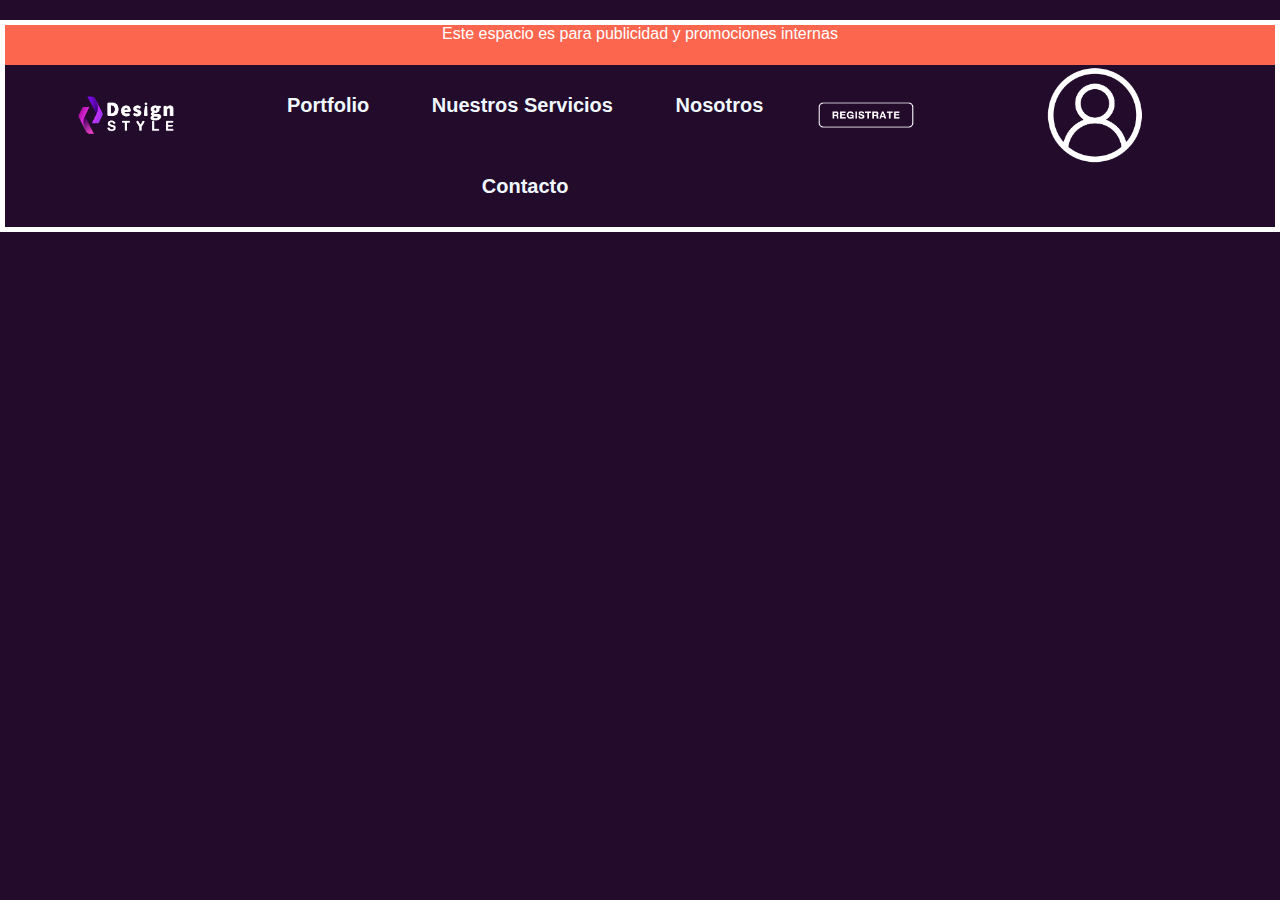
==== index.html @ 9b6f35c1 "Edicion html y agregar css" ====
<!DOCTYPE html>
<html lang="en">
<head>
    <meta charset="UTF-8">
    <meta http-equiv="X-UA-Compatible" content="IE=edge">
    <meta name="viewport" content="width=device-width, initial-scale=1.0">
    <title> Desing Style - Sitio Web </title>
    <link rel="stylesheet" href="./assets/css/style.css" />
</head>
<body>

    <header id="navegador">

        <div class="promocional">
            <p>Este espacio es para publicidad y promociones internas</p>
        </div>

        <div class="logo">   
            <a href="./index.html"><img src="./assets/img/logo pruebas-02.png" ></a>
        </div>

        <div class="navbar">
            <nav>
                <ul>
                    <li><a href="./enlaces/portfolio.html" target="_blank">Portfolio</a></li>
                    <li><a href="./enlaces/nuestross.html" target="_blank">Nuestros Servicios</a></li>
                    <li><a href="./enlaces/nosotros.html" target="_blank">Nosotros</a></li>
                    <li><a href="./enlaces/contacto.html" target="_blank">Contacto</a></li>
                </ul>
            </nav>
        </div>

        <div class="user">
           <a href="*"><img src="./assets/img/logo pruebas-04.png" target="_blank"><a>
            
        </div>

        <div class="login">
            <a href="*"><img class="user" src="./assets/img/logo pruebas-03.png" target="_blank"></a>
            
        </div>

    </header>
  
    <!-- /*<article class="informacion_principal">
        
        <div class="foto__inspiracional">
            <img class="foto" src="./assets/img/logo pruebas_ilustración.png">

        </div>

        <div class="encabezado__titulo">
            <section class="subtitulo_principal">
                <h2>Estas listo para una experiencia</h2>

            </section>

            <section class="titulo_principal">
                <h1>DESING STYLE</h1>

            </section>

            <section class="parrafo_principal">
                <p>Vive el diseño y la potenciación de tu marca, con los diseños personalizados que tenemos para ti, registrate y descubre lo que tenemos para ti... </p>

            </section>

        </div>
    </article>

    <section class="division__objetivos">

        <div class="titulo__objetivos">
            <h3>OBJETIVOS</h3>
        </div>

        <div class="objetivos__list">

            <div class="servicio__online">
                <div>
                    <img src="./assets/img/logo pruebas_OBJETIVOS-07.PNG">
                </div>

                <div>
                    <h4>Titulo</h4>
                    <p>Lorem ipsum dolor, sit amet consectetur adipisicing elit. Rem eaque amet cumque mollitia natus. Dolorum omnis beatae porro quaerat consequuntur vero, sit est nobis, cumque a asperiores quo expedita quod.</p>
                </div>

            </div>

            <div class="aumento__ranking">
                <div>
                    <img src="./assets/img/logo pruebas_OBJETIVOS-08.png">
                </div>

                <div>
                    <h4>Titulo</h4>
                    <p>Lorem ipsum dolor, sit amet consectetur adipisicing elit. Rem eaque amet cumque mollitia natus. Dolorum omnis beatae porro quaerat consequuntur vero, sit est nobis, cumque a asperiores quo expedita quod.</p>
                </div>

            </div>

            <div class="avanzar">
                <div>
                    <img src="./assets/img/logo pruebas_OBJETIVOS-09.png">
                </div>

                <div>
                    <h4>Titulo</h4>
                    <p>Lorem ipsum dolor, sit amet consectetur adipisicing elit. Rem eaque amet cumque mollitia natus. Dolorum omnis beatae porro quaerat consequuntur vero, sit est nobis, cumque a asperiores quo expedita quod.</p>
                </div>

            </div>
        </div>


    </section>

    <footer>
        <p>Copyright © Todos los derechos reservados Andres Malaver</p>
    </footer> -->
    
</body>
</html>
---- assets/css/style.css ----
* {
    padding: 0;
    margin: 0;
}

body{
    font-family: Arial, Helvetica, sans-serif;
    background-color: #220b2b;
}

/* header y navbar*/


#navegador{
    margin-top: 20px;
    border: solid 5px white;
    display: grid;
    grid-template-columns: 2fr auto 1fr 1fr);
    grid-template-rows: 40px 2fr;
    grid-template-areas:
    
    "prom prom prom prom"
    "logo naveg usua user"

    ;
}



.promocional{
    background-color: #fc664f;
    text-align: center;
    align-items: center;
    grid-area: prom;
}

header div p{
    color: white;
}

.logo{
    text-align: center;
    margin-left: 5%;
    grid-area: logo;
} 

header div a img{
    width: 100px;
}

.navbar{
    list-style: none;
    text-align: center; 
    grid-area: naveg;
}

header nav ul{
    font-size: 100%;
}

header nav ul li{
    font-size: 20px;
    font-weight: bold;
    display: inline-block;
    margin: 5%;
   
}

header nav ul li a{
    margin-left: auto;
    color: aliceblue;
    text-decoration: none;
}

.user{
    grid-area: usua;
}

.login{
    grid-area: user;
}
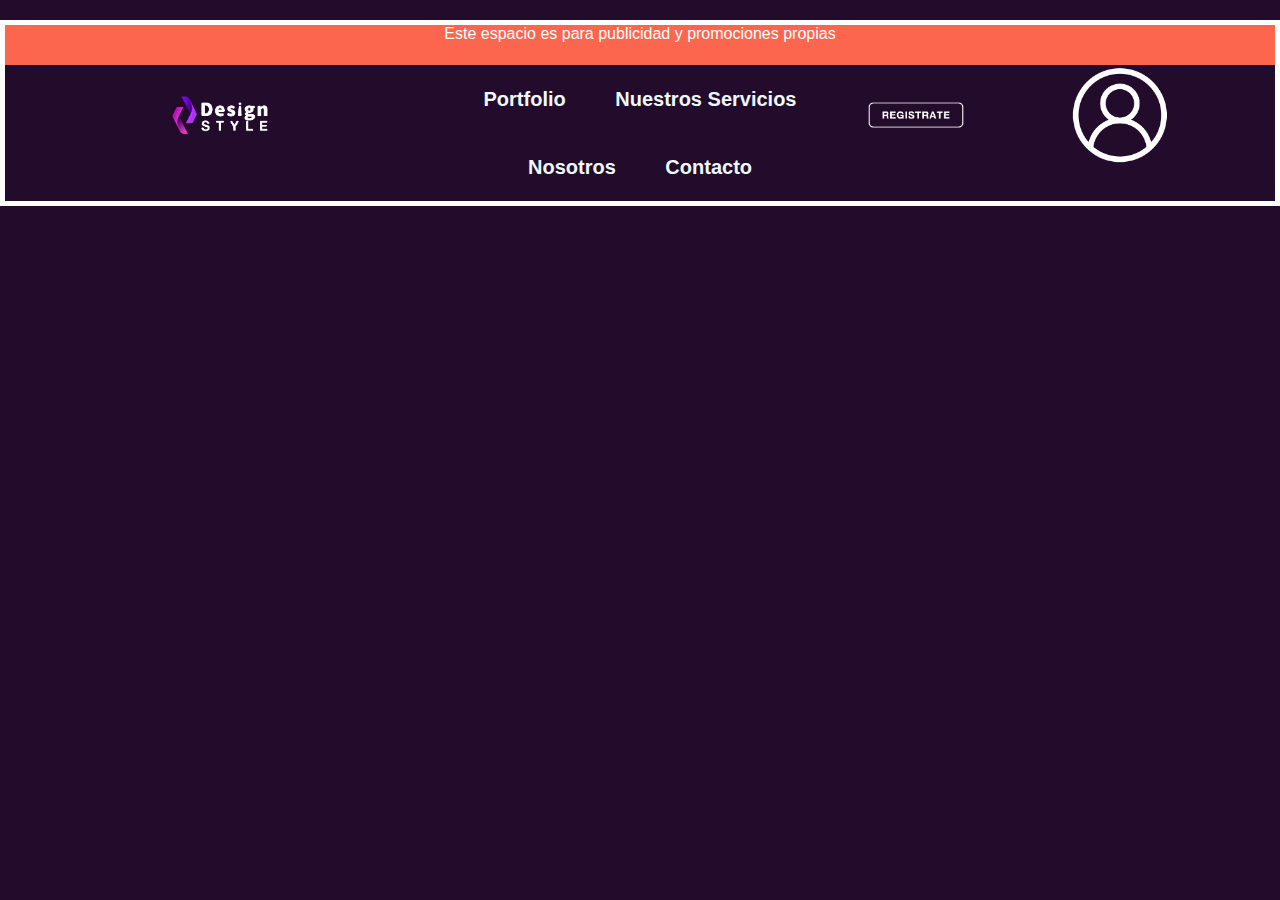
==== commit 0329cac4: "Cambios html en promocion y correcion en css" ====
--- a/index.html
+++ b/index.html
@@ -12,7 +12,7 @@
     <header id="navegador">
 
         <div class="promocional">
-            <p>Este espacio es para publicidad y promociones internas</p>
+            <p>Este espacio es para publicidad y promociones propias</p>
         </div>
 
         <div class="logo">   
--- a/assets/css/style.css
+++ b/assets/css/style.css
@@ -15,7 +15,7 @@
     margin-top: 20px;
     border: solid 5px white;
     display: grid;
-    grid-template-columns: 2fr auto 1fr 1fr);
+    grid-template-columns: 2fr auto 1fr 1fr;
     grid-template-rows: 40px 2fr;
     grid-template-areas:
     
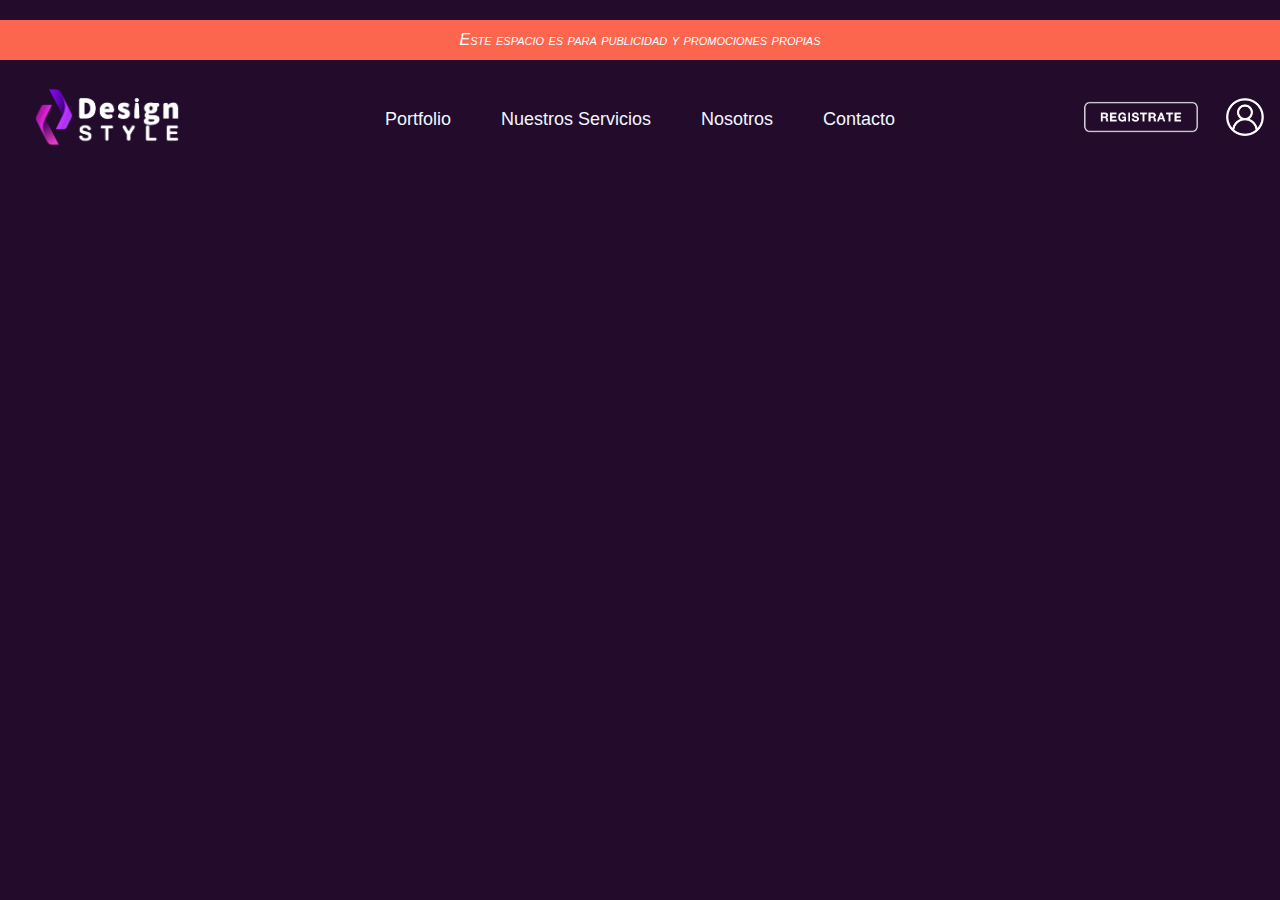
==== commit b0e53064: "Se agrego css-grids" ====
--- a/index.html
+++ b/index.html
@@ -16,27 +16,23 @@
         </div>
 
         <div class="logo">   
-            <a href="./index.html"><img src="./assets/img/logo pruebas-02.png" ></a>
+            <a href="./index.html"><img class="mi__logo" src="./assets/img/logo pruebas-02.png" ></a>
         </div>
 
         <div class="navbar">
             <nav>
                 <ul>
-                    <li><a href="./enlaces/portfolio.html" target="_blank">Portfolio</a></li>
-                    <li><a href="./enlaces/nuestross.html" target="_blank">Nuestros Servicios</a></li>
-                    <li><a href="./enlaces/nosotros.html" target="_blank">Nosotros</a></li>
-                    <li><a href="./enlaces/contacto.html" target="_blank">Contacto</a></li>
+                    <li><a href="./enlaces/portfolio.html">Portfolio</a></li>
+                    <li><a href="./enlaces/nuestross.html">Nuestros Servicios</a></li>
+                    <li><a href="./enlaces/nosotros.html">Nosotros</a></li>
+                    <li><a href="./enlaces/contacto.html">Contacto</a></li>
                 </ul>
             </nav>
         </div>
 
         <div class="user">
-           <a href="*"><img src="./assets/img/logo pruebas-04.png" target="_blank"><a>
-            
-        </div>
-
-        <div class="login">
-            <a href="*"><img class="user" src="./assets/img/logo pruebas-03.png" target="_blank"></a>
+           <a href="*"><img class="icon__regis" src="./assets/img/logo pruebas-04.png"><a>
+            <a href="*"><img class="login" src="./assets/img/logo pruebas-03.png"></a>
             
         </div>
 
--- a/assets/css/style.css
+++ b/assets/css/style.css
@@ -13,14 +13,14 @@
 
 #navegador{
     margin-top: 20px;
-    border: solid 5px white;
     display: grid;
-    grid-template-columns: 2fr auto 1fr 1fr;
+    grid-template-columns: 0.5fr 2fr 0.5fr;
     grid-template-rows: 40px 2fr;
+    row-gap: 25px;
     grid-template-areas:
     
-    "prom prom prom prom"
-    "logo naveg usua user"
+    "prom prom prom"
+    "logo naveg user"
 
     ;
 }
@@ -29,53 +29,72 @@
 
 .promocional{
     background-color: #fc664f;
-    text-align: center;
+    display: flex;
+    justify-content: center;
     align-items: center;
     grid-area: prom;
 }
 
 header div p{
+    font-variant: small-caps;
+    font-style: italic;
     color: white;
 }
 
 .logo{
-    text-align: center;
-    margin-left: 5%;
     grid-area: logo;
+    display: flex;
+    justify-content: center;
+    justify-items: center;
+
 } 
-
-header div a img{
-    width: 100px;
-}
 
 .navbar{
     list-style: none;
     text-align: center; 
     grid-area: naveg;
+    display: flex;
+    align-items: center;
+    justify-content: space-around;
+
+}
+
+.mi__logo{
+    width: 150px;
 }
 
 header nav ul{
     font-size: 100%;
+    display: flex;
+    gap: 50px;
+
 }
 
 header nav ul li{
-    font-size: 20px;
-    font-weight: bold;
-    display: inline-block;
-    margin: 5%;
-   
+    font-size: 18px;
+    font-weight: normal;
+    display: flex;
+
+
 }
 
 header nav ul li a{
-    margin-left: auto;
     color: aliceblue;
     text-decoration: none;
 }
 
 .user{
-    grid-area: usua;
+    display: flex;
+    gap: 12px;
+    justify-content: center;
+    align-items: center;
+    grid-area: user;
+}
+
+.icon__regis{
+    width: 120px;
 }
 
 .login{
-    grid-area: user;
+    width: 40px;
 }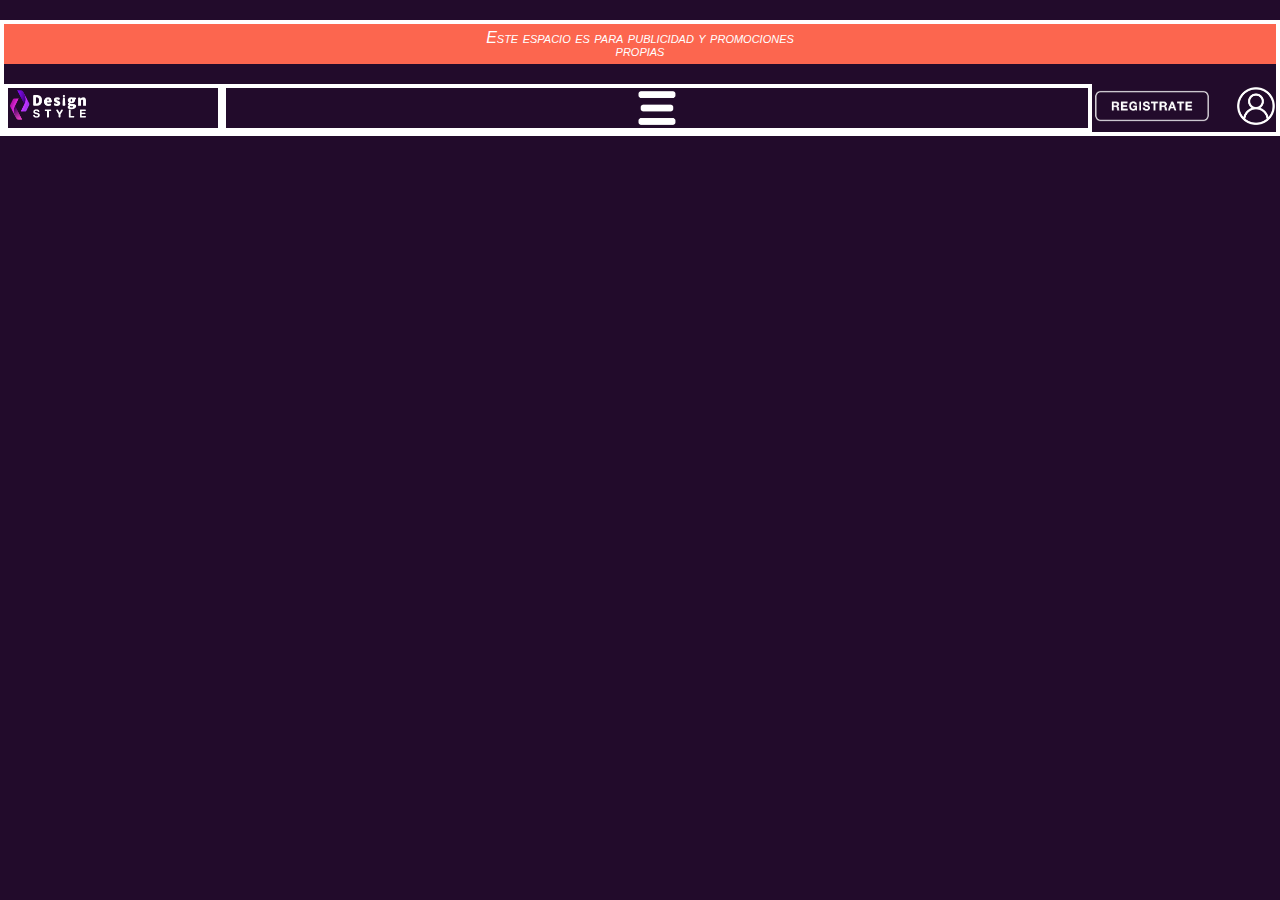
==== commit 0b2a6cd2: "Agrege responsive en css y html" ====
--- a/index.html
+++ b/index.html
@@ -20,7 +20,7 @@
         </div>
 
         <div class="navbar">
-            <nav>
+            <nav> <a><img class="menu__hamb" src="./assets/img/logo pruebas_NN.png"></a>
                 <ul>
                     <li><a href="./enlaces/portfolio.html">Portfolio</a></li>
                     <li><a href="./enlaces/nuestross.html">Nuestros Servicios</a></li>
--- a/assets/css/style.css
+++ b/assets/css/style.css
@@ -18,14 +18,12 @@
     grid-template-rows: 40px 2fr;
     row-gap: 25px;
     grid-template-areas:
-    
+
     "prom prom prom"
     "logo naveg user"
-
     ;
+    display: none;
 }
-
-
 
 .promocional{
     background-color: #fc664f;
@@ -33,12 +31,14 @@
     justify-content: center;
     align-items: center;
     grid-area: prom;
+    display: none;
 }
 
 header div p{
     font-variant: small-caps;
     font-style: italic;
     color: white;
+    display: none;
 }
 
 .logo{
@@ -46,16 +46,7 @@
     display: flex;
     justify-content: center;
     justify-items: center;
-
-} 
-
-.navbar{
-    list-style: none;
-    text-align: center; 
-    grid-area: naveg;
-    display: flex;
-    align-items: center;
-    justify-content: space-around;
+    display: none;
 
 }
 
@@ -63,10 +54,25 @@
     width: 150px;
 }
 
+.navbar{
+    list-style: none;
+    grid-area: naveg;
+    display: flex;
+    align-items: center;
+    justify-content: space-around;
+    position: relative;
+    display: none;
+
+}
+
+.menu__hamb{
+    width: 40px;
+    display: none;
+}
+
 header nav ul{
     font-size: 100%;
     display: flex;
-    gap: 50px;
 
 }
 
@@ -75,12 +81,12 @@
     font-weight: normal;
     display: flex;
 
-
 }
 
 header nav ul li a{
     color: aliceblue;
     text-decoration: none;
+
 }
 
 .user{
@@ -97,4 +103,61 @@
 
 .login{
     width: 40px;
+}
+
+@media only screen and (min-width: 375px){
+    #navegador{
+        display: block;
+        margin-top: 20px;
+        display: grid;
+        grid-template-columns: 0.5fr 2fr 0.3fr;
+        grid-template-rows: 40px 2fr;
+        border: solid 4px white;
+        row-gap: 20px;
+        justify-content: space-evenly;
+        grid-template-areas:
+
+        "prom prom prom"
+        "logo naveg user"
+        ;
+    }
+    .promocional{
+        display: block;
+        display: flex;
+        text-align: center;
+        justify-content: space-evenly;
+    }
+    header div p{
+        width: 350px;
+        display: block;
+        display: flex;
+        justify-content: space-evenly;
+        line-height: 13px;
+    }
+
+    .logo{
+        display: block;
+        border: solid 4px white;
+    }
+
+    .mi__logo{
+        width: 80px;
+    }
+
+    .navbar{
+        display: block;
+        border: solid 4px white;
+        display: flex;
+        justify-content: center;
+        align-content: center;
+    }
+
+    .menu__hamb{
+        display: block;
+
+    }
+
+    header nav ul{
+        display: none;
+    }
 }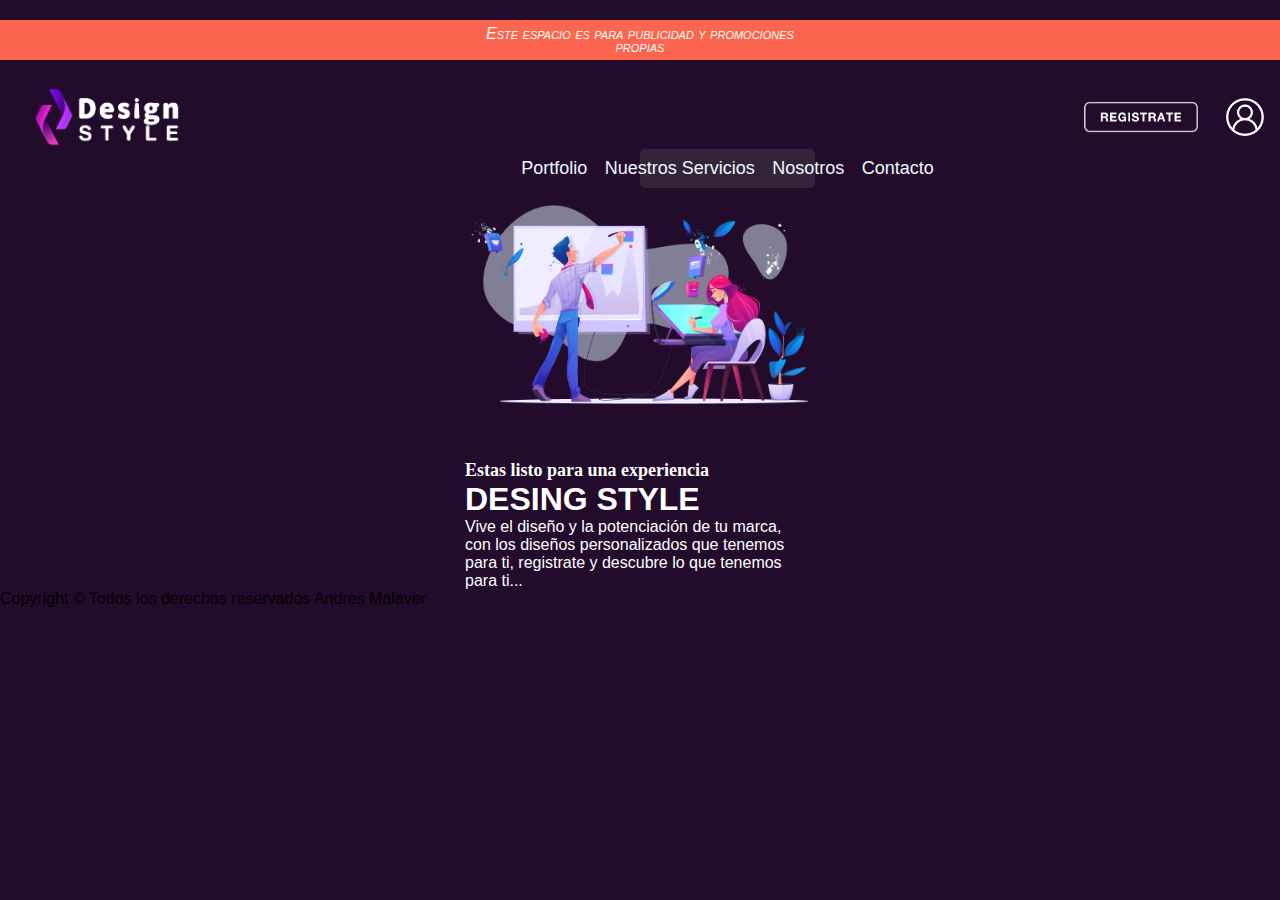
==== commit 865fee5a: "Responsive en las 5 paginas" ====
--- a/index.html
+++ b/index.html
@@ -20,43 +20,53 @@
         </div>
 
         <div class="navbar">
-            <nav> <a><img class="menu__hamb" src="./assets/img/logo pruebas_NN.png"></a>
+            <nav>
                 <ul>
-                    <li><a href="./enlaces/portfolio.html">Portfolio</a></li>
-                    <li><a href="./enlaces/nuestross.html">Nuestros Servicios</a></li>
-                    <li><a href="./enlaces/nosotros.html">Nosotros</a></li>
-                    <li><a href="./enlaces/contacto.html">Contacto</a></li>
+                    <li>
+                        <div class="bars__menu">
+                            <span class="line1__bars-menu"></span>
+                            <span class="line2__bars-menu"></span>
+                            <span class="line3__bars-menu"></span>
+                        </div>
+                        <ul>
+                            <li><a href="./enlaces/portfolio.html">Portfolio</a></li>
+                            <li><a href="./enlaces/nuestross.html">Nuestros Servicios</a></li>
+                            <li><a href="./enlaces/nosotros.html">Nosotros</a></li>
+                            <li><a href="./enlaces/contacto.html">Contacto</a></li>
+                        </ul>
+                    </li>
                 </ul>
             </nav>
         </div>
 
         <div class="user">
-           <a href="*"><img class="icon__regis" src="./assets/img/logo pruebas-04.png"><a>
+            <a href="*"><img class="icon__regis" src="./assets/img/logo pruebas-04.png"><a>
             <a href="*"><img class="login" src="./assets/img/logo pruebas-03.png"></a>
             
         </div>
 
     </header>
   
-    <!-- /*<article class="informacion_principal">
+    <article id="informacion__principal">
         
-        <div class="foto__inspiracional">
-            <img class="foto" src="./assets/img/logo pruebas_ilustración.png">
+        <div  class="foto__inspiracional">
+            <img class="foto__prin" src="./assets/img/logo pruebas_ilustración.png">
 
         </div>
 
         <div class="encabezado__titulo">
-            <section class="subtitulo_principal">
+            
+            <section class="subtitulo__principal">
                 <h2>Estas listo para una experiencia</h2>
 
             </section>
 
-            <section class="titulo_principal">
+            <section class="titulo__principal">
                 <h1>DESING STYLE</h1>
 
             </section>
 
-            <section class="parrafo_principal">
+            <section class="parrafo__principal">
                 <p>Vive el diseño y la potenciación de tu marca, con los diseños personalizados que tenemos para ti, registrate y descubre lo que tenemos para ti... </p>
 
             </section>
@@ -64,7 +74,7 @@
         </div>
     </article>
 
-    <section class="division__objetivos">
+    <section id="division__objetivos">
 
         <div class="titulo__objetivos">
             <h3>OBJETIVOS</h3>
@@ -85,7 +95,7 @@
             </div>
 
             <div class="aumento__ranking">
-                <div>
+                <div> 
                     <img src="./assets/img/logo pruebas_OBJETIVOS-08.png">
                 </div>
 
@@ -114,7 +124,8 @@
 
     <footer>
         <p>Copyright © Todos los derechos reservados Andres Malaver</p>
-    </footer> -->
+    </footer>
     
 </body>
-</html>+</html>
+
--- a/assets/css/style.css
+++ b/assets/css/style.css
@@ -10,44 +10,23 @@
 
 /* header y navbar*/
 
-
 #navegador{
-    margin-top: 20px;
-    display: grid;
-    grid-template-columns: 0.5fr 2fr 0.5fr;
-    grid-template-rows: 40px 2fr;
-    row-gap: 25px;
-    grid-template-areas:
-
-    "prom prom prom"
-    "logo naveg user"
-    ;
-    display: none;
+    width: 100%;
 }
 
 .promocional{
     background-color: #fc664f;
-    display: flex;
-    justify-content: center;
-    align-items: center;
-    grid-area: prom;
-    display: none;
+
 }
 
 header div p{
     font-variant: small-caps;
     font-style: italic;
     color: white;
-    display: none;
 }
 
 .logo{
-    grid-area: logo;
-    display: flex;
-    justify-content: center;
-    justify-items: center;
-    display: none;
-
+    display: flex;
 }
 
 .mi__logo{
@@ -55,35 +34,42 @@
 }
 
 .navbar{
+    width: 100%;
     list-style: none;
-    grid-area: naveg;
-    display: flex;
-    align-items: center;
-    justify-content: space-around;
-    position: relative;
-    display: none;
-
-}
-
-.menu__hamb{
-    width: 40px;
-    display: none;
+    display: flex;
+    align-items: center
+}
+
+.bars__menu{
+    width: 25px;
+    height: 25px;
+    transform: translate(-50%, -50%);
+    cursor: pointer;
+}
+
+.bars__menu span{
+    display: block;
+    height: 3px;
+    background-color: white;
+    margin-top: 6px;
+    border-radius: 10px;
 }
 
 header nav ul{
     font-size: 100%;
     display: flex;
-
 }
 
 header nav ul li{
     font-size: 18px;
     font-weight: normal;
     display: flex;
-
+    margin: 5%;
 }
 
 header nav ul li a{
+    width: max-content;
+    margin-left: auto;
     color: aliceblue;
     text-decoration: none;
 
@@ -94,7 +80,6 @@
     gap: 12px;
     justify-content: center;
     align-items: center;
-    grid-area: user;
 }
 
 .icon__regis{
@@ -105,59 +90,267 @@
     width: 40px;
 }
 
+        /*articulo principal*/
+
+#informacion__principal{
+    width: 100%;
+}
+
+.encabezado__titulo{
+    color: white;
+    display: flex;
+}
+
+        /*responsive movil*/
+
 @media only screen and (min-width: 375px){
     #navegador{
+        width: 100%;
         display: block;
         margin-top: 20px;
         display: grid;
-        grid-template-columns: 0.5fr 2fr 0.3fr;
+        grid-template-columns: 0.2fr 0.5fr 0.5fr;
         grid-template-rows: 40px 2fr;
-        border: solid 4px white;
         row-gap: 20px;
         justify-content: space-evenly;
         grid-template-areas:
 
         "prom prom prom"
+        "naveg logo none"
+        ;
+    }
+    .promocional{
+        display: block;
+        display: flex;
+        text-align: center;
+        justify-content: center;
+        align-items: center;
+        grid-area: prom;
+    }
+    header div p{
+        width: 350px;
+        display: block;
+        display: flex;
+        justify-content: space-evenly;
+        line-height: 13px;
+    }
+    .logo{
+        display: block;
+        grid-area: logo;
+        display: flex;
+        justify-content: center;
+    }
+    .mi__logo{
+        width: 90px;
+    }
+    .navbar{
+        display: block;
+        display: flex;
+        margin-top: 10px;
+        justify-content: flex-end;
+        grid-area: naveg;
+    }
+    nav ul li div{
+        display: flex;
+        justify-content: center;
+    }
+    .bars__menu{
+        display: block;
+        transform: translate(-50%, -50%)scale(1.2);
+    }
+    nav ul li{
+        position: relative;
+        display: flex;
+    }
+    nav ul li:hover ul{
+        display: block;
+    }
+    nav ul ul{
+        width: 175px;
+        position: absolute;
+        display: none;
+        margin-top: 25px;
+        background-color: #5f5e5e4f;
+        border-radius: 5px;
+    }
+    nav ul ul li{
+        width: max-content;
+        display: block;
+        margin-top: 10px;
+        margin-right: 50px;
+    }
+    .user{
+        display: none;
+    }
+
+    #informacion__principal{
+        width: 100%;
+        display: block;
+        margin-top: 20px;
+        display: grid;
+        grid-template-columns: 350px;
+        grid-template-rows: 2fr;
+        row-gap: 20px;
+        justify-content: space-evenly;
+        grid-template-areas:
+
+        "imagen"
+        "encabezado"
+        ;
+    }
+
+    .foto__inspiracional{
+        grid-area: imagen;
+    }
+
+    article div section{
+        display: block;
+    }
+
+    .foto__prin{
+        width: 350px;
+    }
+
+    .encabezado__titulo{
+        width: 340px;
+        display: block;
+        text-align: left;
+        grid-area: encabezado;
+
+    }
+
+    .subtitulo__principal{
+        width: 340px;
+        display: block;
+        display: flex;
+        justify-content: flex-start;
+        grid-area: subtitulo_1;
+    }
+
+    article div section{
+        display: flex;
+        color: white;
+    }
+
+    article div section h2{
+        font-family: "roboto";
+        font-size: large;
+    }
+
+    .titulo__principal{
+        width: 340px;        
+        display: block;
+        grid-area: tiutlo;
+    }
+
+    .parrafo__prncipal{
+        width: 340px;        
+        display: block;
+        grid-area: parrafo_p;
+    }
+    #division__objetivos{
+        display: none;
+    }
+}
+
+        /*responsive tab*/
+
+
+
+
+        /*responsive desktop*/
+
+@media only screen and (min-width: 1280px){
+    #navegador{
+        margin-top: 20px;
+        display: grid;
+        grid-template-columns: 0.5fr 2fr 0.5fr;
+        grid-template-rows: 40px 2fr;
+        row-gap: 25px;
+        grid-template-areas:
+
+        "prom prom prom"
         "logo naveg user"
         ;
     }
+
     .promocional{
-        display: block;
+        background-color: #fc664f;
+        display: flex;
+        justify-content: center;
+        align-items: center;
+        grid-area: prom;
+    }
+
+    header div p{
+        font-variant: small-caps;
+        font-style: italic;
+        color: white;
+    }
+
+    .logo{
+        grid-area: logo;
+        display: flex;
+        justify-content: center;
+        justify-items: center;
+
+    }
+
+    .mi__logo{
+        width: 150px;
+    }
+
+    .navbar{
+        width: 100%;
+        list-style: none;
+        grid-area: naveg;
+        display: flex;
+        align-items: center;
+        justify-content: space-around;
+        position: relative;
+    }
+
+    .bars__menu{
+        display: none;
+    }
+
+    header nav ul{
+        font-size: 100%;
         display: flex;
         text-align: center;
-        justify-content: space-evenly;
-    }
-    header div p{
-        width: 350px;
-        display: block;
-        display: flex;
-        justify-content: space-evenly;
-        line-height: 13px;
-    }
-
-    .logo{
-        display: block;
-        border: solid 4px white;
-    }
-
-    .mi__logo{
-        width: 80px;
-    }
-
-    .navbar{
-        display: block;
-        border: solid 4px white;
-        display: flex;
-        justify-content: center;
-        align-content: center;
-    }
-
-    .menu__hamb{
-        display: block;
-
-    }
-
-    header nav ul{
-        display: none;
+        justify-content: center;
+
+    }
+
+    header nav ul li{
+        font-size: 18px;
+        font-weight: normal;
+        display: flex;
+        margin: 5%;
+
+    }
+
+    header nav ul li a{
+        width: max-content;
+        margin-left: auto;
+        color: aliceblue;
+        text-decoration: none;
+
+    }
+
+    .user{
+        display: flex;
+        gap: 12px;
+        justify-content: center;
+        align-items: center;
+        grid-area: user;
+    }
+
+    .icon__regis{
+        width: 120px;
+    }
+
+    .login{
+        width: 40px;
     }
 }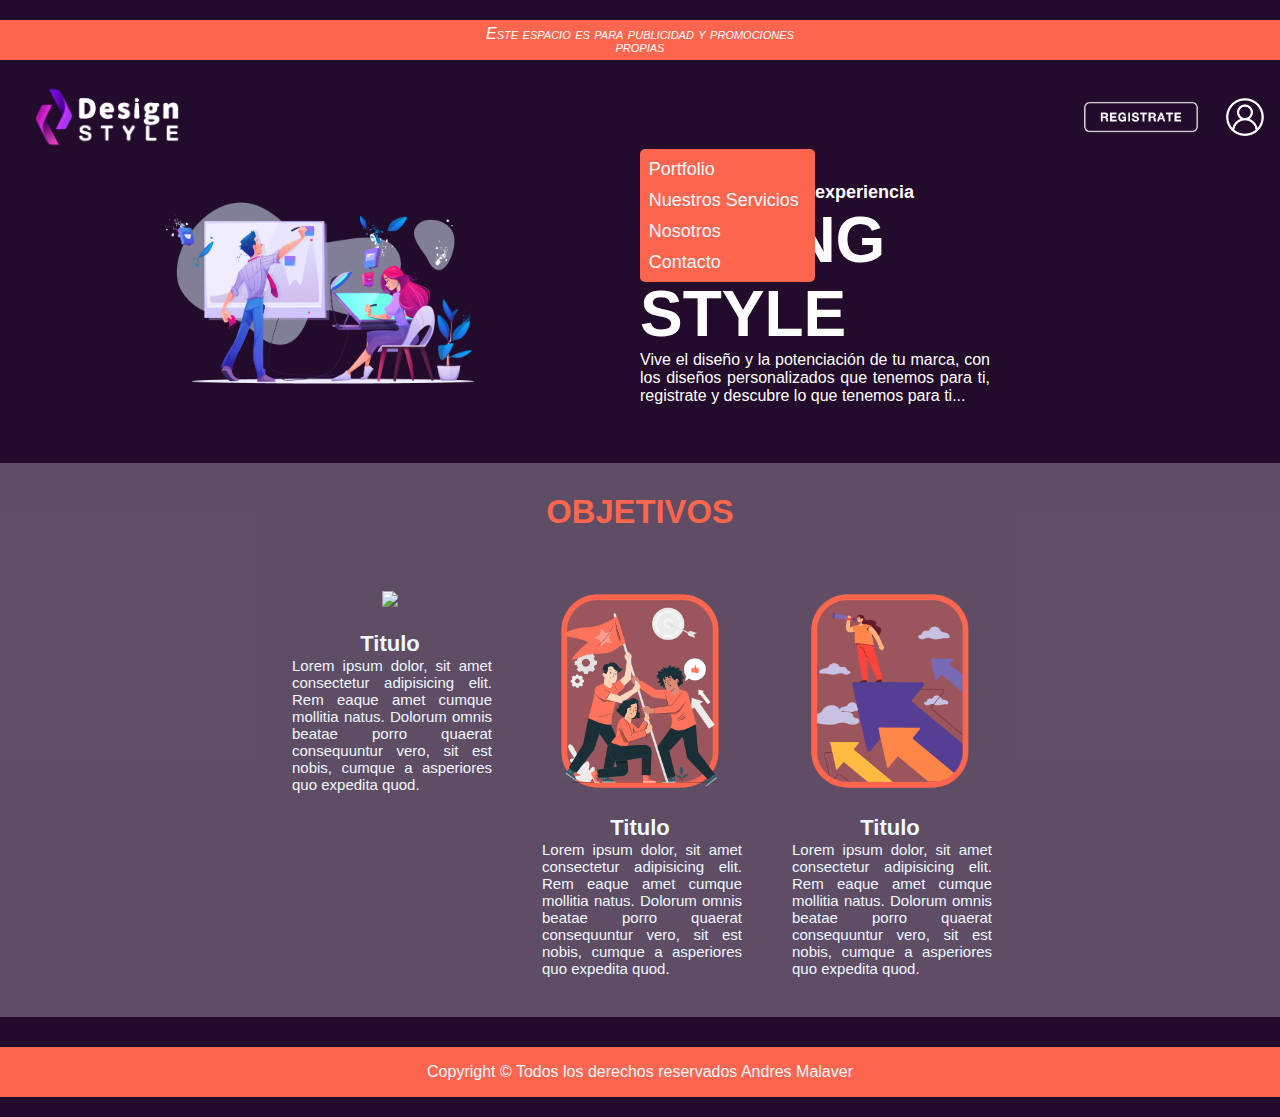
==== commit 64cbc774: "Responsive tablet y desktop" ====
--- a/index.html
+++ b/index.html
@@ -6,6 +6,10 @@
     <meta name="viewport" content="width=device-width, initial-scale=1.0">
     <title> Desing Style - Sitio Web </title>
     <link rel="stylesheet" href="./assets/css/style.css" />
+    <link
+    rel="stylesheet"
+    href="https://cdnjs.cloudflare.com/ajax/libs/animate.css/4.1.1/animate.min.css"
+  />
 </head>
 <body>
 
@@ -54,7 +58,7 @@
 
         </div>
 
-        <div class="encabezado__titulo">
+        <div class="encabezado__titulo animate__animated animate__fadeInDown">
             
             <section class="subtitulo__principal">
                 <h2>Estas listo para una experiencia</h2>
--- a/assets/css/style.css
+++ b/assets/css/style.css
@@ -94,6 +94,9 @@
 
 #informacion__principal{
     width: 100%;
+    display: flex;
+    justify-content: center;
+    padding-top: 20px;
 }
 
 .encabezado__titulo{
@@ -109,7 +112,7 @@
         display: block;
         margin-top: 20px;
         display: grid;
-        grid-template-columns: 0.2fr 0.5fr 0.5fr;
+        grid-template-columns: 0.2fr 0.5fr 0.3fr;
         grid-template-rows: 40px 2fr;
         row-gap: 20px;
         justify-content: space-evenly;
@@ -149,10 +152,7 @@
         margin-top: 10px;
         justify-content: flex-end;
         grid-area: naveg;
-    }
-    nav ul li div{
-        display: flex;
-        justify-content: center;
+        position: ;
     }
     .bars__menu{
         display: block;
@@ -165,81 +165,293 @@
     nav ul li:hover ul{
         display: block;
     }
+
+    nav ul li div{
+        display: flex;
+        justify-content: center;
+    }
+
     nav ul ul{
         width: 175px;
         position: absolute;
         display: none;
         margin-top: 25px;
-        background-color: #5f5e5e4f;
+        background-color: #fc664f;
         border-radius: 5px;
     }
+
     nav ul ul li{
         width: max-content;
         display: block;
         margin-top: 10px;
         margin-right: 50px;
     }
+
     .user{
         display: none;
     }
 
     #informacion__principal{
         width: 100%;
-        display: block;
-        margin-top: 20px;
         display: grid;
         grid-template-columns: 350px;
         grid-template-rows: 2fr;
+        row-gap: 5px;
+        grid-template-areas:
+
+        "imagen"
+        "encabezado"
+        ;
+    }
+
+    .foto__inspiracional{
+        grid-area: imagen;
+    }
+
+    article div section{
+        display: block;
+    }
+
+    .foto__prin{
+        width: 350px;
+    }
+
+    .encabezado__titulo{
+        width: 340px;
+        display: block;
+        text-align: center;
+        grid-area: encabezado;
+
+    }
+
+    .subtitulo__principal{
+        width: 340px;
+        display: block;
+        grid-area: subtitulo_1;
+    }
+
+    article div section{
+        display: flex;
+        color: white;
+    }
+
+    article div section h2{
+        font-size: large;
+    }
+
+    .titulo__principal{
+        width: 340px;
+        display: block;
+        font-size: xx-large;
+        grid-area: tiutlo;
+    }
+
+    .parrafo__prncipal{
+        width: 340px;        
+        display: block;
+        grid-area: parrafo_p;
+    }
+
+
+    #division__objetivos{
+        width: 100%;
+        margin-top: 50px;
+        display: flex;
+        justify-content: center;
+        display: grid;
+        background-color: #ffffff46;
+        grid-template-columns: 350px;
+    }
+
+    .titulo__objetivos{
+        font-size: 28px;
+        color: #fc664f;
+        margin-top: 20px;
+        display: flex;
+        justify-content: center;
+        align-items: center;
+    }
+
+    section div{
+        display: flex;
+        display: block;
+        justify-content: center;
+        color: aliceblue;
+        margin: 20px 0 20px;
+    }
+
+    section div div img{
+        width: 350px;
+    }
+
+    section div div h4{
+        display: flex;
+        justify-content: center;
+        font-size: 22px;
+    }
+
+    section div div p{
+        display: flex;
+        text-align: center;
+        font-size: 15px;
+    }
+
+    footer{
+        width: 100%;
+        height: 50px;
+        margin: 20px 0 20px;
+        background-color: #fc664f;
+        color: aliceblue;
+        display: flex;
+        align-items: center;
+        text-align: center;
+    }
+}
+
+        /*responsive tab*/
+
+@media only screen and (min-width: 768px){
+    #navegador{
+        width: 100%;
+        display: block;
+        margin-top: 20px;
+        display: grid;
+        grid-template-columns: 0.1fr 0.8fr 0.2fr;
+        grid-template-rows: 40px 2fr;
         row-gap: 20px;
         justify-content: space-evenly;
         grid-template-areas:
 
-        "imagen"
-        "encabezado"
+        "prom prom prom"
+        "naveg logo none"
+        ;
+    }
+    .promocional{
+        display: block;
+        display: flex;
+        text-align: center;
+        justify-content: center;
+        align-items: center;
+        grid-area: prom;
+    }
+    header div p{
+        width: 350px;
+        display: block;
+        display: flex;
+        justify-content: space-evenly;
+        line-height: 13px;
+    }
+    .logo{
+        display: block;
+        grid-area: logo;
+        display: flex;
+        justify-content: center;
+    }
+    .mi__logo{
+        width: 120px;
+    }
+    .navbar{
+        display: block;
+        display: flex;
+        margin-top: 10px;
+        justify-content: flex-end;
+        grid-area: naveg;
+        position: ;
+    }
+    .bars__menu{
+        display: block;
+        transform: translate(-50%, -50%)scale(1.2);
+    }
+    nav ul li{
+        position: relative;
+        display: flex;
+    }
+    nav ul li:hover ul{
+        display: block;
+    }
+
+    nav ul li div{
+        display: flex;
+        justify-content: center;
+    }
+
+    nav ul ul{
+        width: 175px;
+        position: absolute;
+        display: none;
+        margin-top: 25px;
+        background-color: #fc664f;
+        border-radius: 5px;
+    }
+
+    nav ul ul li{
+        width: max-content;
+        display: block;
+        margin-top: 10px;
+        margin-right: 50px;
+    }
+
+    .user{
+        display: none;
+    }
+
+    #informacion__principal{
+        width: 100%;
+        display: grid;
+        grid-template-columns: 1fr 1fr;
+        grid-template-rows: 2fr;
+        row-gap: 20px;
+        grid-template-areas:
+
+        "imagen encabezado"
         ;
     }
 
     .foto__inspiracional{
         grid-area: imagen;
+        display: flex;
+        justify-content: center;
+    }
+
+    article{
+        display: flex;
+        align-items: center;
+    }
+
+    .foto__prin{
+        width: 320px;
+    }
+
+    .encabezado__titulo{
+        width: 100%;
+        text-align: start;
+        text-align: justify;
+        grid-area: encabezado;
+
+    }
+
+    .subtitulo__principal{
+        width: 320px;
+        display: block;
+        grid-area: subtitulo_1;
     }
 
     article div section{
-        display: block;
-    }
-
-    .foto__prin{
         width: 350px;
-    }
-
-    .encabezado__titulo{
+        display: flex;
+        display: block;
+        justify-content: flex-start;
+        color: white;
+    }
+
+    article div section h2{
+        font-size: large;
+    }
+
+    .titulo__principal{
         width: 340px;
         display: block;
-        text-align: left;
-        grid-area: encabezado;
-
-    }
-
-    .subtitulo__principal{
-        width: 340px;
-        display: block;
-        display: flex;
-        justify-content: flex-start;
-        grid-area: subtitulo_1;
-    }
-
-    article div section{
-        display: flex;
-        color: white;
-    }
-
-    article div section h2{
-        font-family: "roboto";
-        font-size: large;
-    }
-
-    .titulo__principal{
-        width: 340px;        
-        display: block;
+        font-size: xx-large;
         grid-area: tiutlo;
     }
 
@@ -248,14 +460,92 @@
         display: block;
         grid-area: parrafo_p;
     }
+
+
     #division__objetivos{
-        display: none;
-    }
-}
-
-        /*responsive tab*/
-
-
+        width: 100%;
+        display: grid;
+        display: block;
+        justify-content: center;
+        background-color: #ffffff46;
+        grid-template-columns: 1fr 1fr 1fr;
+        grid-template-rows: 3fr;
+        row-gap: 20px;
+        grid-template-areas:
+
+        "objetivos objetivos objetivos"
+        "objetivo1 objetivo2 objetivo3"
+
+        ;
+        
+    }
+
+    .titulo__objetivos{
+        padding-top: 30px;
+        font-size: 28px;
+        color: #fc664f;
+        display: flex;
+        margin-top: 20px;
+        grid-area: objetivos;
+    }
+
+    .objetivos__list{
+        display: flex;
+        color: aliceblue;
+    }
+
+    section div div{
+        display: flex;
+        display: block;
+        justify-content: space-around;
+        align-items: center;
+        color: aliceblue;
+    }
+
+    .servicio__online{
+        width: 250px;
+        text-align: center;
+        grid-area: objetivo1;
+    }
+
+    .aumento__ranking{
+        width: 250px;
+        text-align: center;
+        grid-area: objeivo2;
+    }
+
+    .avanzar{
+        width: 250px;
+        text-align: center;
+        grid-area: objetivo3;
+    }
+
+    section div div img{
+        width: 200px;
+    }
+
+    section div div h4{
+        display: flex;
+        font-size: 22px;
+    }
+
+    section div div p{
+        width: 80%;
+        padding-left: 27px;
+        text-align: justify;
+        font-size: 15px;
+    }
+
+    footer{
+        width: 100%;
+        height: 50px;
+        margin: 30px 0 20px;
+        background-color: #fc664f;
+        color: aliceblue;
+        display: flex;
+        justify-content: center;
+    }
+}
 
 
         /*responsive desktop*/
@@ -307,35 +597,26 @@
         display: flex;
         align-items: center;
         justify-content: space-around;
-        position: relative;
     }
 
     .bars__menu{
         display: none;
     }
-
-    header nav ul{
-        font-size: 100%;
-        display: flex;
-        text-align: center;
-        justify-content: center;
-
-    }
-
-    header nav ul li{
-        font-size: 18px;
-        font-weight: normal;
-        display: flex;
-        margin: 5%;
-
-    }
-
-    header nav ul li a{
-        width: max-content;
-        margin-left: auto;
-        color: aliceblue;
-        text-decoration: none;
-
+    nav ul li{
+        display: block;
+
+    }
+
+    nav ul li div{
+        display: block;
+    }
+
+    nav ul ul{
+        display: block;
+    }
+
+    nav ul ul li{
+        display: block;
     }
 
     .user{
@@ -353,4 +634,157 @@
     .login{
         width: 40px;
     }
+
+    #informacion__principal{
+        width: 100%;
+        display: grid;
+        grid-template-columns: 1fr 1fr;
+        grid-template-rows: 2fr;
+        row-gap: 20px;
+        grid-template-areas:
+
+        "imagen encabezado"
+        ;
+    }
+
+    .foto__inspiracional{
+        grid-area: imagen;
+        display: flex;
+        justify-content: center;
+    }
+
+    article{
+        display: flex;
+        align-items: center;
+    }
+
+    .foto__prin{
+        width: 320px;
+    }
+
+    .encabezado__titulo{
+        width: 100%;
+        text-align: start;
+        text-align: justify;
+        grid-area: encabezado;
+
+    }
+
+    .subtitulo__principal{
+        width: 320px;
+        display: block;
+        grid-area: subtitulo_1;
+    }
+
+    article div section{
+        width: 350px;
+        display: flex;
+        display: block;
+        justify-content: flex-start;
+        color: white;
+    }
+
+    article div section h2{
+        font-size: large;
+    }
+
+    .titulo__principal{
+        width: 340px;
+        display: block;
+        font-size: xx-large;
+        grid-area: tiutlo;
+    }
+
+    .parrafo__prncipal{
+        width: 340px;        
+        display: block;
+        grid-area: parrafo_p;
+    }
+
+
+    #division__objetivos{
+        width: 100%;
+        display: grid;
+        display: block;
+        justify-content: center;
+        background-color: #ffffff46;
+        grid-template-columns: 1fr 1fr 1fr;
+        grid-template-rows: 3fr;
+        row-gap: 20px;
+        grid-template-areas:
+
+        "objetivos objetivos objetivos"
+        "objetivo1 objetivo2 objetivo3"
+
+        ;
+        
+    }
+
+    .titulo__objetivos{
+        padding-top: 30px;
+        font-size: 28px;
+        color: #fc664f;
+        display: flex;
+        margin-top: 20px;
+        grid-area: objetivos;
+    }
+
+    .objetivos__list{
+        display: flex;
+        color: aliceblue;
+    }
+
+    section div div{
+        display: flex;
+        display: block;
+        justify-content: space-around;
+        align-items: center;
+        color: aliceblue;
+    }
+
+    .servicio__online{
+        width: 250px;
+        text-align: center;
+        grid-area: objetivo1;
+    }
+
+    .aumento__ranking{
+        width: 250px;
+        text-align: center;
+        grid-area: objeivo2;
+    }
+
+    .avanzar{
+        width: 250px;
+        text-align: center;
+        grid-area: objetivo3;
+    }
+
+    section div div img{
+        width: 200px;
+    }
+
+    section div div h4{
+        display: flex;
+        font-size: 22px;
+    }
+
+    section div div p{
+        width: 80%;
+        padding-left: 27px;
+        text-align: justify;
+        font-size: 15px;
+    }
+
+    footer{
+        width: 100%;
+        height: 50px;
+        margin: 30px 0 20px;
+        background-color: #fc664f;
+        color: aliceblue;
+        display: flex;
+        justify-content: center;
+    }
+}
+
 }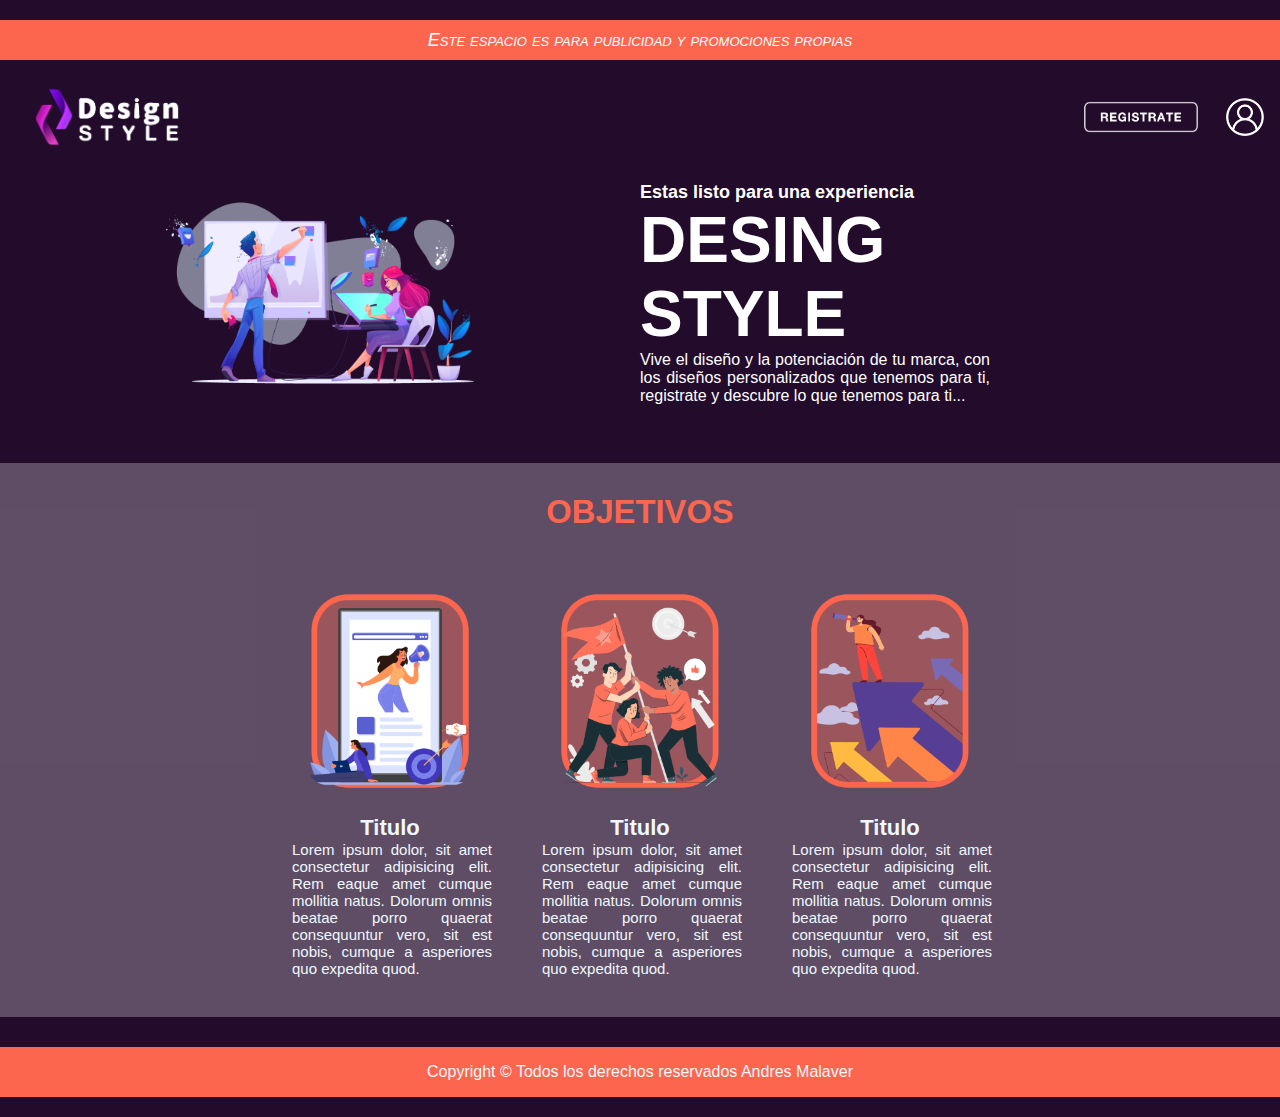
==== commit 4d2703eb: "Cambios responsive desktop" ====
--- a/index.html
+++ b/index.html
@@ -88,7 +88,7 @@
 
             <div class="servicio__online">
                 <div>
-                    <img src="./assets/img/logo pruebas_OBJETIVOS-07.PNG">
+                    <img src="./assets/img/logo pruebas_OBJETIVOS-07.png">
                 </div>
 
                 <div>
--- a/assets/css/style.css
+++ b/assets/css/style.css
@@ -45,6 +45,7 @@
     height: 25px;
     transform: translate(-50%, -50%);
     cursor: pointer;
+    display: none;
 }
 
 .bars__menu span{
@@ -53,6 +54,7 @@
     background-color: white;
     margin-top: 6px;
     border-radius: 10px;
+    display: none;
 }
 
 header nav ul{
@@ -152,12 +154,17 @@
         margin-top: 10px;
         justify-content: flex-end;
         grid-area: naveg;
-        position: ;
-    }
+    }
+
     .bars__menu{
         display: block;
         transform: translate(-50%, -50%)scale(1.2);
     }
+
+    .bars__menu span{
+        display: block;
+    }
+
     nav ul li{
         position: relative;
         display: flex;
@@ -356,7 +363,6 @@
         margin-top: 10px;
         justify-content: flex-end;
         grid-area: naveg;
-        position: ;
     }
     .bars__menu{
         display: block;
@@ -568,14 +574,17 @@
         background-color: #fc664f;
         display: flex;
         justify-content: center;
-        align-items: center;
+        text-align: center;
         grid-area: prom;
     }
 
     header div p{
+        width: 100%;
         font-variant: small-caps;
         font-style: italic;
         color: white;
+        font-size: xx-large;
+        font-size: 18px;
     }
 
     .logo{
@@ -602,21 +611,40 @@
     .bars__menu{
         display: none;
     }
+
+    .bars__menu span{
+        display: none;
+    }
+
     nav ul li{
         display: block;
-
+        display: flex;
+    }
+    nav ul li:hover ul{
+        display: block;
     }
 
     nav ul li div{
         display: block;
+        display: flex;
+        justify-content: center;
     }
 
     nav ul ul{
         display: block;
+        width: 175px;
+        display: none;
+        margin-top: 25px;
+        background-color: #fc664f;
+        border-radius: 5px;
     }
 
     nav ul ul li{
         display: block;
+        width: max-content;
+        display: block;
+        margin-top: 10px;
+        margin-right: 50px;
     }
 
     .user{
@@ -786,5 +814,3 @@
         justify-content: center;
     }
 }
-
-}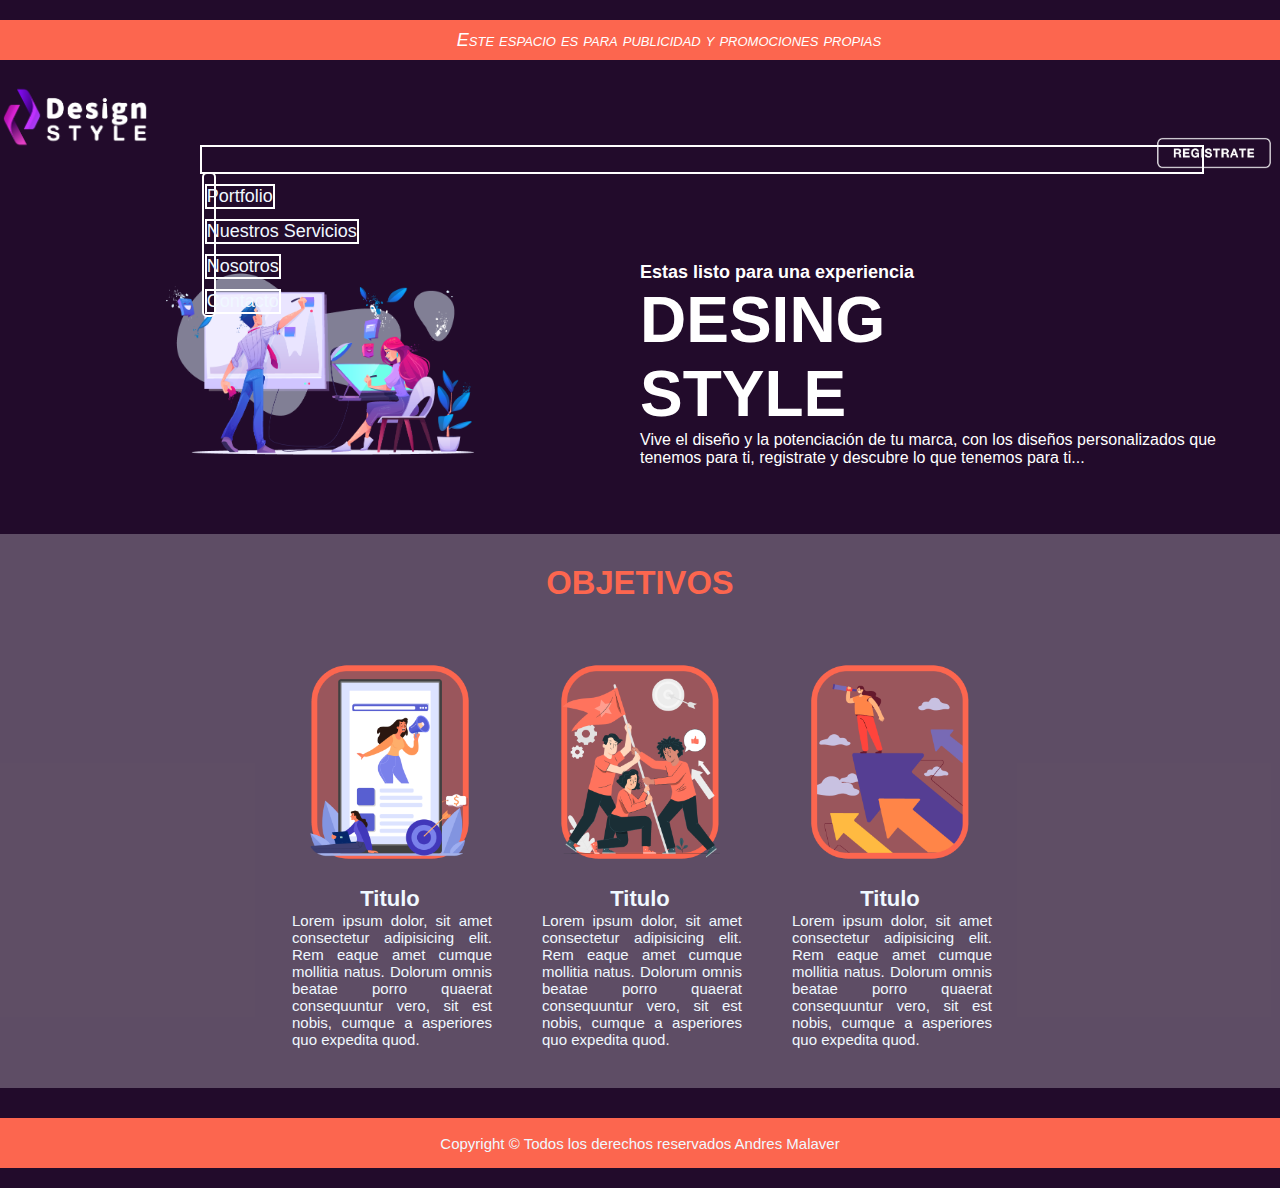
==== commit 32dbae4c: "Responsive desktop modificacion" ====
--- a/index.html
+++ b/index.html
@@ -25,14 +25,14 @@
 
         <div class="navbar">
             <nav>
-                <ul>
+                <ul class="menu">
                     <li>
                         <div class="bars__menu">
                             <span class="line1__bars-menu"></span>
                             <span class="line2__bars-menu"></span>
                             <span class="line3__bars-menu"></span>
                         </div>
-                        <ul>
+                        <ul class="naveg__list">
                             <li><a href="./enlaces/portfolio.html">Portfolio</a></li>
                             <li><a href="./enlaces/nuestross.html">Nuestros Servicios</a></li>
                             <li><a href="./enlaces/nosotros.html">Nosotros</a></li>
--- a/assets/css/style.css
+++ b/assets/css/style.css
@@ -140,7 +140,6 @@
         line-height: 13px;
     }
     .logo{
-        display: block;
         grid-area: logo;
         display: flex;
         justify-content: center;
@@ -310,8 +309,10 @@
         background-color: #fc664f;
         color: aliceblue;
         display: flex;
-        align-items: center;
-        text-align: center;
+        justify-content: center;
+        align-items: center;
+        text-align: center;
+        font-size: 15px;
     }
 }
 
@@ -550,6 +551,9 @@
         color: aliceblue;
         display: flex;
         justify-content: center;
+        align-items: center;
+        text-align: center;
+        font-size: 15px;
     }
 }
 
@@ -558,6 +562,8 @@
 
 @media only screen and (min-width: 1280px){
     #navegador{
+        width: 100%;
+        display: block;
         margin-top: 20px;
         display: grid;
         grid-template-columns: 0.5fr 2fr 0.5fr;
@@ -571,6 +577,7 @@
     }
 
     .promocional{
+        display: block;
         background-color: #fc664f;
         display: flex;
         justify-content: center;
@@ -600,16 +607,15 @@
     }
 
     .navbar{
-        width: 100%;
+        display: block;
         list-style: none;
+        align-items: center;
+        display: inline-block;
         grid-area: naveg;
-        display: flex;
-        align-items: center;
-        justify-content: space-around;
     }
 
     .bars__menu{
-        display: none;
+        width: 1000px;
     }
 
     .bars__menu span{
@@ -617,34 +623,19 @@
     }
 
     nav ul li{
-        display: block;
-        display: flex;
-    }
-    nav ul li:hover ul{
-        display: block;
-    }
-
-    nav ul li div{
-        display: block;
-        display: flex;
-        justify-content: center;
-    }
-
-    nav ul ul{
-        display: block;
-        width: 175px;
-        display: none;
-        margin-top: 25px;
-        background-color: #fc664f;
-        border-radius: 5px;
-    }
-
-    nav ul ul li{
-        display: block;
-        width: max-content;
-        display: block;
-        margin-top: 10px;
-        margin-right: 50px;
+        border: solid 2px white;
+    }
+
+    nav ul li ul{
+        width: 100%;
+        border: solid 2px white;
+    }
+
+    .naveg__list{
+        position: absolute;
+        width: 10px;
+        display: block;
+        background-color: #220b2b;
     }
 
     .user{
@@ -705,7 +696,7 @@
     }
 
     article div section{
-        width: 350px;
+        width: 90%;
         display: flex;
         display: block;
         justify-content: flex-start;
@@ -812,5 +803,8 @@
         color: aliceblue;
         display: flex;
         justify-content: center;
-    }
-}
+        align-items: center;
+        text-align: center;
+        font-size: 15px;
+    }
+}
